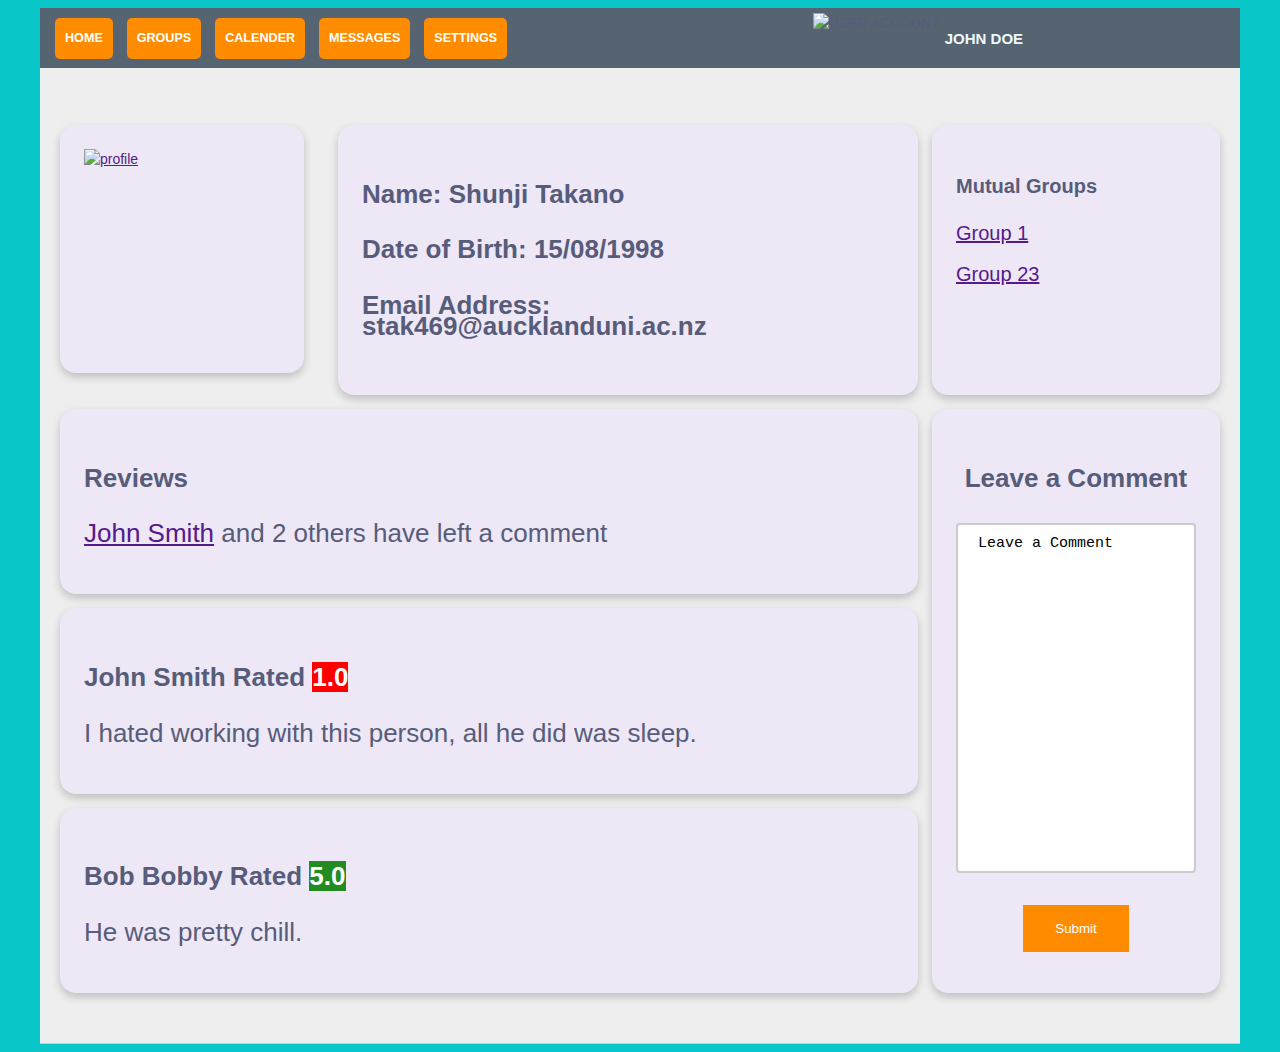
==== UserProfile.html @ d8e69598 "Added comment box" ====
<!DOCTYPE html>
<html lang=en>
<head>
    
    <meta charset="utf-8"/>
    <meta name="viewpoint" content="width=device-width, maximum-scale=1.0, minimum-scale=1.0, initial-scale=1.0"/>
    
    <link rel="stylesheet" type="text/css" href="css/UserProfile.css"/>
    
    <title> GROUP APPLICATION </title>
    
</head>
    
<body>

    <div class="page">
        
        <nav>
            
            <div class = "navigation-grid">
                
                <div class="links">
                    <a href=""> HOME </a>
                    <a href=""> GROUPS </a>
                    <a href=""> CALENDER </a>
                    <a href=""> MESSAGES </a>
                    <a href=""> SETTINGS </a>
                </div>
                
                <div class="settings">
                    
                    <div class="accountImage"> <img src="images/user_account.png" style="width: 40px; height: 40px; margin: 5px" title="USER" alt="USER ACCOUNT"> </div>
                    <div class="accountName"> <h4> <b> JOHN DOE </b> </h4> </div>
                    
                </div>
            
            </div>
            
        </nav>
    
    <div class="main-content">
        
        <div class="grid">
        
			<div class="user_pic">
				<div class="container">
					<a href=""><img src="images/user_account.png" alt="profile" width="196" height="196"></a>
				</div>
			</div>
						
			<div class="user_description">
				<div class="containter">
					<p><h4> <b> Name: </b>Shunji Takano </h4></p>
					<p><h4> <b> Date of Birth: </b> 15/08/1998 </h4></p>
					<p><h4> <b> Email Address: </b> stak469@aucklanduni.ac.nz </h4></p>

				</div>    
			</div>
			<div class="user_comments">
				<div class="containter">
					<p><h4> <b> Reviews </b></h4></p>
					<p><a href="">John Smith</a> and 2 others have left a comment</p>
				</div>    
			</div>

			<div class="user_comments1">
				<div class="containter">
					<p><h4> <b> John Smith Rated <span style="background-color:#ff0000; color:white">1.0</span></b></h4></p>
					<p>I hated working with this person, all he did was sleep.</p>
				</div>    
			</div>

			<div class="user_comments2">
				<div class="containter">
					<p><h4> <b> Bob Bobby Rated <span style="background-color:#228C22; color:white">5.0</span></b></h4></p>
					<p>He was pretty chill.</p>
				</div>    
			</div>

			<div class="right_bar">
				<div class="containter">
					<p><h4> <b> Mutual Groups</b></h4></p>
					<p><a href="">Group 1</a></p>
					<p><a href="">Group 23</a></p>
				</div>    
			</div>

			<div class="comment_box">
				<div class="containter">
					<p><h4> <b>Leave a Comment</b></h4></p>
					<p><textarea>Leave a Comment</textarea></p>
					<input type="button" value="Submit">
				</div>    
			</div>


        </div>
    
    </div>
    
    </div>
    
</body>
---- css/UserProfile.css ----
body {
    font-family: "Roboto", "HelveticaNeue-Light", "Helvetica Neue Light", "Helvetica Neue", Helvetica, Arial, "Lucida Grande", sans-serif; 
    font-weight: 300; 
    color: #575c7a;
    line-height: 1.5em;
    font-size: 14px;
    background: #09C6C8  url(../images/gradient.jpg) repeat-x 0px 0px;
}

.page {
    max-width: 1200px;
    margin: 0px auto 0px auto;
    position: relative;
    background-color: #eee;
}

a.no_decoration {
    text-decoration: none;
    margin: 0.5em 0 0 0;
    padding: 0.01em;
    color: blue;
}

a.no_decoration:hover {
    color: brown;
}

.para p {
    line-height: 1.2em;
    font-size: 0.95 em;
    margin-bottom: 0.5em;
}

nav a {
    color: white;
    text-transform: uppercase;
    text-decoration: none;
    display: inline-block;
    font-weight: bold;
    font-size: 0.9em;
    align-content: center;
    padding: 10px;
    margin-left: 5px;
    margin-right: 5px;
    background-color: darkorange;
    margin-top: 5px;
    border-radius: 5px;
}

nav {
    width: 100%;
    display: inline-block;
    position: static;
    height: 60px;
    background-color: #566472;
    text-align: center;
    margin-bottom: 5px;
    padding: 50 10 10 10;
}


nav {
    display: inline-block;
    position: absolute;
}

nav a:hover {
    color: yellow;
}

.clear-fix {
    clear: both;
}

nav {
    width: 100%;
    display: inline-block;
    position: static;
    background-color: #566472;
    text-align: center;
    margin-bottom: 5px:
}

.main-content {
    padding: 50px 20px 50px 20px;
    margin-top: 2px; 
    border-bottom: 1px solid #ccc;
}

.grid {
    display: grid;
	grid-template-areas:
	'user_pic user_description right_bar'
	'user_comments user_comments comment_box'
	'user_comments1 user_comments1 comment_box'
	'user_comments2 user_comments2 comment_box';
    grid-gap: 1em;
}

.grid > div {
  background: #EDE7F6;
  padding: 1.5rem;
  border-radius: 1rem;
}

.user_pic {
    box-shadow: 0 4px 8px 0 rgba(0,0,0,0.2);
    transition: 0.3s;
    width: 196px;
    height: 200px;
    float: left;
	grid-area:user_pic;
}

.user_pic:hover{
    box-shadow: 0 8px 16px 0 rgba(0,0,0,0.2);
}

.right_bar {
    box-shadow: 0 4px 8px 0 rgba(0,0,0,0.2);
    transition: 0.3s;
    width: auto;
    height: auto;
    float: left;
	font-size:20px;
	grid-area:right_bar;
}

.right_bar:hover{
    box-shadow: 0 8px 16px 0 rgba(0,0,0,0.2);
}

.comment_box {
    box-shadow: 0 4px 8px 0 rgba(0,0,0,0.2);
    transition: 0.3s;
    width: auto;
    margin-left: 0px;
    height: auto;
    float: left;
	font-size:26px;	
    padding: 2px 16px 0px 0px;
	grid-area:comment_box;
	text-align: center;
}

.comment_box:hover {
    box-shadow: 0 8px 16px 0 rgba(0,0,0,0.2);
}

input[type=button]{
	background-color:darkorange;
	border:none;
	color:white;
	padding:16px 32px;
	text-decoration:none;
	margin:4px 2px;
	cursor: pointer;
}


textarea{
	width:auto;
	height: 350px;
	padding: 10px 20px;
	box-sizing: border-box;
	border: 2px solid #ccc;
	border-radius:4px;
	font-size:15px;
	resize:none;
}


.user_description {
    box-shadow: 0 4px 8px 0 rgba(0,0,0,0.2);
    transition: 0.3s;
    width: auto;
    margin-left: 20px;
    height: auto;
    float: left;
	font-size:26px;
    padding: 2px 16px 0px 0px;
	grid-area:user_description;

}

.user_description:hover {
    box-shadow: 0 8px 16px 0 rgba(0,0,0,0.2);
}

.user_comments {
    box-shadow: 0 4px 8px 0 rgba(0,0,0,0.2);
    transition: 0.3s;
    width: auto;
    height: auto;
    float: left;
	font-size:26px;
    padding: 2px 16px 0px 0px;
	grid-area:user_comments
}

.user_comments:hover {
    box-shadow: 0 8px 16px 0 rgba(0,0,0,0.2);
}

.user_comments1 {
    box-shadow: 0 4px 8px 0 rgba(0,0,0,0.2);
    transition: 0.3s;
    width: auto;
    height: auto;
    float: left;
	font-size:26px;
    padding: 2px 16px 0px 0px;
	grid-area:user_comments1
}

.user_comments1:hover {
    box-shadow: 0 8px 16px 0 rgba(0,0,0,0.2);
}

.user_comments2 {
    box-shadow: 0 4px 8px 0 rgba(0,0,0,0.2);
    transition: 0.3s;
    width: auto;
    height: auto;
    float: left;
	font-size:26px;
    padding: 2px 16px 0px 0px;
	grid-area:user_comments2
}

.user_comments2:hover {
    box-shadow: 0 8px 16px 0 rgba(0,0,0,0.2);
}

.navigation-grid {
    display: grid;
    grid-template-columns: auto auto;
	grid-template-rows:196 196
    grid-gap: 3rem;
}

.links {
    text-align: left;
    margin-left: 10px;
    margin-top: 5px;
    margin-bottom: 5px;
}

.settings {
    text-align: left;
}

.accountImage {
    float: left;
}

.accountName {
    color: aliceblue;
    font-size: 15px;
    margin-bottom: 5px;
    margin-left: 10px;
}
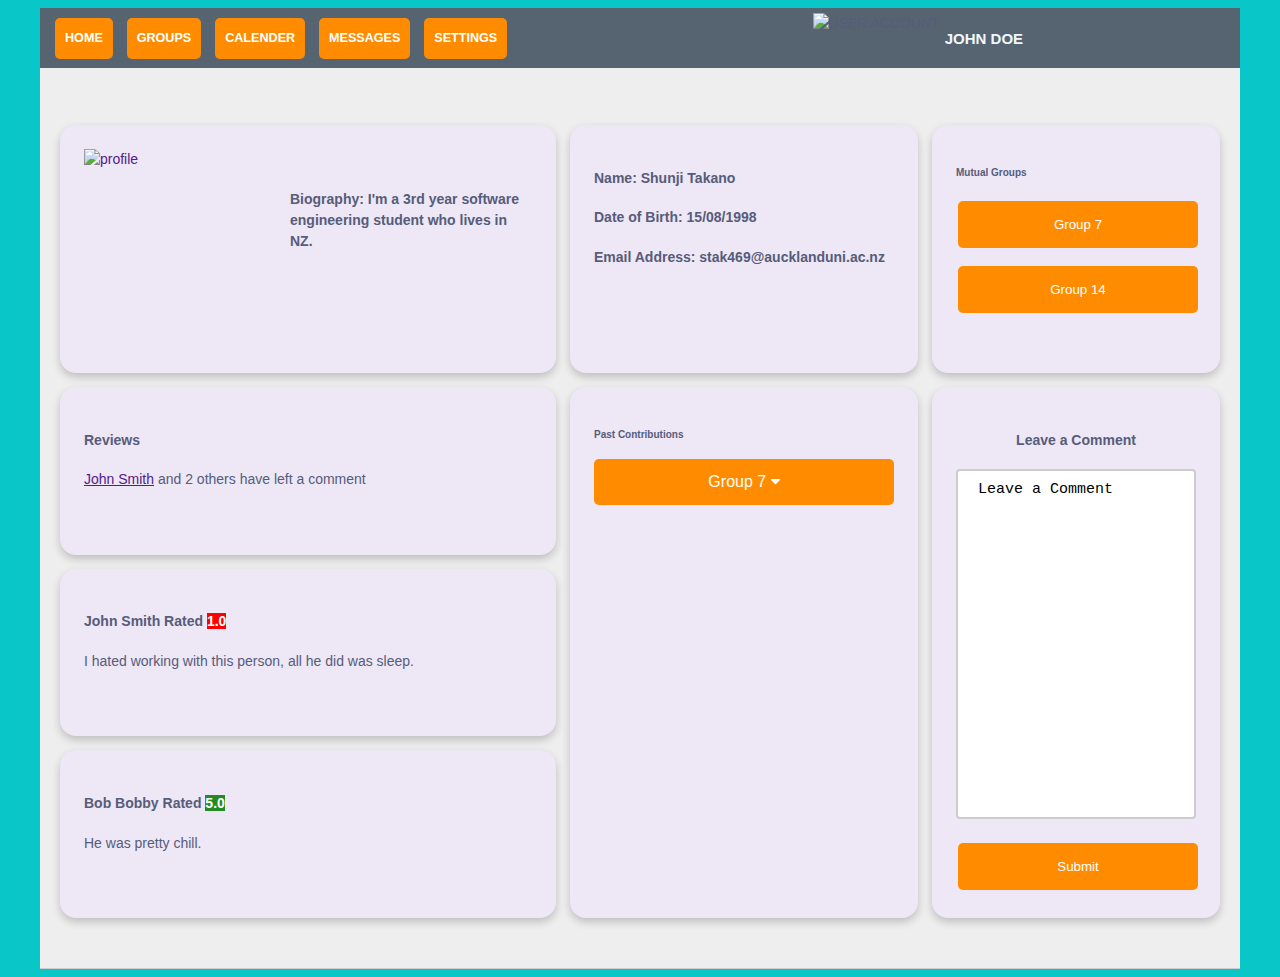
==== commit 73894976: "More improvements" ====
--- a/UserProfile.html
+++ b/UserProfile.html
@@ -6,7 +6,7 @@
     <meta name="viewpoint" content="width=device-width, maximum-scale=1.0, minimum-scale=1.0, initial-scale=1.0"/>
     
     <link rel="stylesheet" type="text/css" href="css/UserProfile.css"/>
-    
+    <link rel="stylesheet" href="https://cdnjs.cloudflare.com/ajax/libs/font-awesome/4.7.0/css/font-awesome.min.css">
     <title> GROUP APPLICATION </title>
     
 </head>
@@ -44,7 +44,8 @@
         
 			<div class="user_pic">
 				<div class="container">
-					<a href=""><img src="images/user_account.png" alt="profile" width="196" height="196"></a>
+					<a href=""><img src="images/user_account.png" alt="profile" width="196" height="196"align="left" style="padding-right:10px"></a><br>
+					<h4> <b>Biography: </b> I'm a 3rd year software engineering student who lives in NZ. </h4>
 				</div>
 			</div>
 						
@@ -80,8 +81,8 @@
 			<div class="right_bar">
 				<div class="containter">
 					<p><h4> <b> Mutual Groups</b></h4></p>
-					<p><a href="">Group 1</a></p>
-					<p><a href="">Group 23</a></p>
+					<p><input type="button" value="Group 7"></p>
+					<p><input type="button" value="Group 14"></p>
 				</div>    
 			</div>
 
@@ -93,6 +94,22 @@
 				</div>    
 			</div>
 
+			<div class="contribution">
+				<div class="containter">
+					<p><h4> <b>Past Contributions</b></h4></p>
+					  <div class="dropdown">
+						<button class="dropbtn">Group 7 
+						  <i class="fa fa-caret-down"></i>
+						</button>
+						<div class="dropdown-content">
+						  <a href="#">Commit#1948</a>
+						  <a href="#">Commit#1947</a>
+						  <a href="#">Left Group 10</a>
+					    </div>
+					  </div>
+				</div>    
+			</div>
+
 
         </div>
     
--- a/css/UserProfile.css
+++ b/css/UserProfile.css
@@ -91,9 +91,9 @@
     display: grid;
 	grid-template-areas:
 	'user_pic user_description right_bar'
-	'user_comments user_comments comment_box'
-	'user_comments1 user_comments1 comment_box'
-	'user_comments2 user_comments2 comment_box';
+	'user_comments contribution comment_box'
+	'user_comments1 contribution comment_box'
+	'user_comments2 contribution comment_box';
     grid-gap: 1em;
 }
 
@@ -105,8 +105,7 @@
 
 .user_pic {
     box-shadow: 0 4px 8px 0 rgba(0,0,0,0.2);
-    transition: 0.3s;
-    width: 196px;
+    width: auto;
     height: 200px;
     float: left;
 	grid-area:user_pic;
@@ -118,11 +117,10 @@
 
 .right_bar {
     box-shadow: 0 4px 8px 0 rgba(0,0,0,0.2);
-    transition: 0.3s;
-    width: auto;
-    height: auto;
-    float: left;
-	font-size:20px;
+    width: auto;
+    height: auto;
+    float: left;
+	font-size:10px;
 	grid-area:right_bar;
 }
 
@@ -130,14 +128,15 @@
     box-shadow: 0 8px 16px 0 rgba(0,0,0,0.2);
 }
 
+
+
 .comment_box {
     box-shadow: 0 4px 8px 0 rgba(0,0,0,0.2);
-    transition: 0.3s;
     width: auto;
     margin-left: 0px;
     height: auto;
     float: left;
-	font-size:26px;	
+	font-size:14px;	
     padding: 2px 16px 0px 0px;
 	grid-area:comment_box;
 	text-align: center;
@@ -155,6 +154,9 @@
 	text-decoration:none;
 	margin:4px 2px;
 	cursor: pointer;
+	border-radius: 5px;
+	table-layout: fixed;
+	width:100%;
 }
 
 
@@ -172,12 +174,10 @@
 
 .user_description {
     box-shadow: 0 4px 8px 0 rgba(0,0,0,0.2);
-    transition: 0.3s;
-    width: auto;
-    margin-left: 20px;
-    height: auto;
-    float: left;
-	font-size:26px;
+    width: auto;
+    height: auto;
+    float: right;
+	font-size:14px;
     padding: 2px 16px 0px 0px;
 	grid-area:user_description;
 
@@ -189,11 +189,10 @@
 
 .user_comments {
     box-shadow: 0 4px 8px 0 rgba(0,0,0,0.2);
-    transition: 0.3s;
-    width: auto;
-    height: auto;
-    float: left;
-	font-size:26px;
+    width: auto;
+    height: auto;
+    float: left;
+	font-size:14px;
     padding: 2px 16px 0px 0px;
 	grid-area:user_comments
 }
@@ -204,11 +203,10 @@
 
 .user_comments1 {
     box-shadow: 0 4px 8px 0 rgba(0,0,0,0.2);
-    transition: 0.3s;
-    width: auto;
-    height: auto;
-    float: left;
-	font-size:26px;
+    width: auto;
+    height: auto;
+    float: left;
+	font-size:14px;
     padding: 2px 16px 0px 0px;
 	grid-area:user_comments1
 }
@@ -219,11 +217,10 @@
 
 .user_comments2 {
     box-shadow: 0 4px 8px 0 rgba(0,0,0,0.2);
-    transition: 0.3s;
-    width: auto;
-    height: auto;
-    float: left;
-	font-size:26px;
+    width: auto;
+    height: auto;
+    float: left;
+	font-size:14px;
     padding: 2px 16px 0px 0px;
 	grid-area:user_comments2
 }
@@ -231,6 +228,20 @@
 .user_comments2:hover {
     box-shadow: 0 8px 16px 0 rgba(0,0,0,0.2);
 }
+
+.contribution {
+    box-shadow: 0 4px 8px 0 rgba(0,0,0,0.2);
+    width: auto;
+    height: auto;
+    float: left;
+	font-size:10px;
+	grid-area:contribution;
+}
+
+.contribution:hover{
+    box-shadow: 0 8px 16px 0 rgba(0,0,0,0.2);
+}
+
 
 .navigation-grid {
     display: grid;
@@ -260,3 +271,51 @@
     margin-bottom: 5px;
     margin-left: 10px;
 }
+
+.dropdown {
+  float: left;
+  overflow: hidden;
+}
+
+.dropdown .dropbtn {
+  font-size: 16px;  
+  border: none;
+  outline: none;
+  color: white;
+  padding: 14px 16px;
+  background-color: darkorange;
+  font-family: inherit;
+  margin: 0;
+  border-radius:5px;
+  width:300px;
+}
+
+.navbar a:hover, .dropdown:hover .dropbtn {
+  background-color: red;
+}
+
+.dropdown-content {
+  display: none;
+  position: absolute;
+  background-color: darkorange;
+  min-width: 300px;
+  box-shadow: 0px 8px 16px 0px rgba(0,0,0,0.2);
+  z-index: 1;
+}
+
+.dropdown-content a {
+  float: none;
+  color: black;
+  padding: 12px 16px;
+  text-decoration: none;
+  display: block;
+  text-align: left;
+}
+
+.dropdown-content a:hover {
+  background-color: #ddd;
+}
+
+.dropdown:hover .dropdown-content {
+  display: block;
+}
